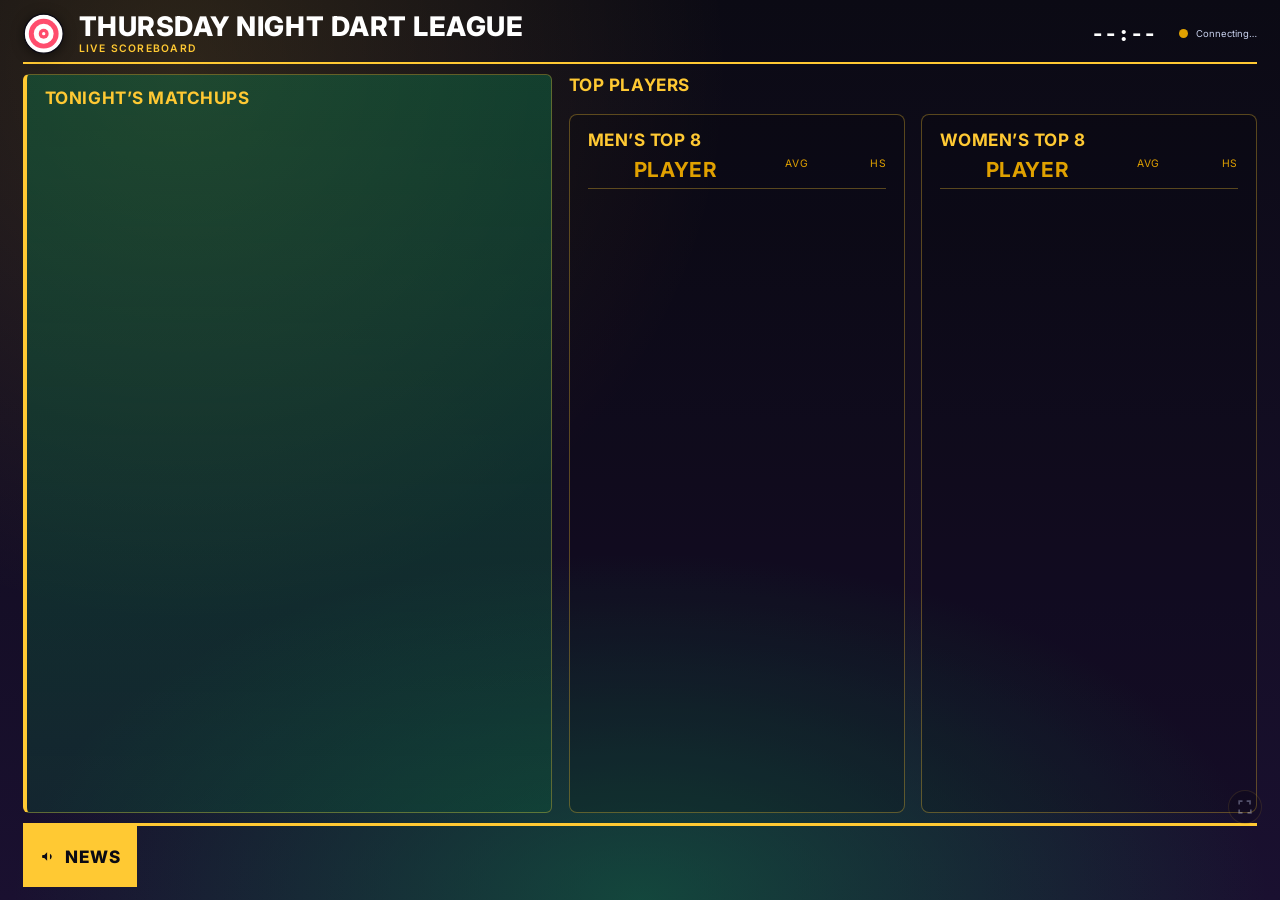
==== board/index.html @ d54d3bce "Remove Big Shoulders Display font from index.html" ====
<!DOCTYPE html>
<html lang="en">
<head>
<meta charset="UTF-8">
<meta name="viewport" content="width=device-width, initial-scale=1.0">
<title>Thursday Night Dart League — Live Board</title>

<link rel="preconnect" href="https://fonts.googleapis.com">
<link rel="preconnect" href="https://fonts.gstatic.com" crossorigin>
<link href="https://fonts.googleapis.com/css2?family=Space+Mono:wght@400;700&family=Inter:wght@400;500;600;700&display=swap" rel="stylesheet">

<link rel="stylesheet" href="../styles.css">   <!-- your existing board stylesheet, unchanged -->
<link rel="stylesheet" href="board-extra.css">
</head>
<body>

<div id="app">

  <header class="site-header">
    <div class="brand">
      <span class="brand-mark" aria-hidden="true">
        <svg viewBox="0 0 100 100" width="100%" height="100%">
          <circle cx="50" cy="50" r="47" fill="var(--chalk)"/>
          <circle cx="50" cy="50" r="47" fill="none" stroke="var(--wood)" stroke-width="3"/>
          <circle cx="50" cy="50" r="36" fill="var(--lose)"/>
          <circle cx="50" cy="50" r="24" fill="var(--chalk)"/>
          <circle cx="50" cy="50" r="12" fill="var(--lose)"/>
          <circle cx="50" cy="50" r="4" fill="var(--chalk)"/>
        </svg>
      </span>
      <div class="brand-text">
        <h1 id="league-name">Thursday Night Dart League</h1>
        <p class="tagline">Live Scoreboard</p>
      </div>
    </div>
    <div class="header-status">
      <div class="clock" id="clock">--:--</div>
      <div class="status" id="status">
        <span class="status-dot" id="status-dot"></span>
        <span id="status-text">Connecting…</span>
      </div>
    </div>
  </header>

  <main class="board">

    <section class="panel matchups" aria-labelledby="matchups-title">
      <h2 id="matchups-title">Tonight&rsquo;s Matchups</h2>
      <ol class="match-list" id="match-list"><!-- rendered by script.js --></ol>
    </section>

    <aside class="side-stack">

      <section class="panel awards" aria-labelledby="awards-title">
        <h2 id="awards-title">Top Players</h2>
        <div class="award-row" id="award-row"><!-- rendered by script.js --></div>
      </section>

      <section class="panel leaderboards" aria-label="Top players">
        <div class="leaderboard" id="men-board">
          <h2>Men&rsquo;s Top 8</h2>
          <div class="lb-head">
            <span class="lb-rank"></span>
            <span class="lb-name">Player</span>
            <span class="lb-stat">Avg</span>
            <span class="lb-stat">HS</span>
          </div>
          <ol class="lb-list" id="men-list"><!-- rendered by script.js --></ol>
        </div>
        <div class="leaderboard" id="women-board">
          <h2>Women&rsquo;s Top 8</h2>
          <div class="lb-head">
            <span class="lb-rank"></span>
            <span class="lb-name">Player</span>
            <span class="lb-stat">Avg</span>
            <span class="lb-stat">HS</span>
          </div>
          <ol class="lb-list" id="women-list"><!-- rendered by script.js --></ol>
        </div>
      </section>

    </aside>

  </main>

  <footer class="ticker" aria-label="League news">
    <div class="ticker-label">
      <svg viewBox="0 0 24 24" width="1em" height="1em" aria-hidden="true"><path fill="currentColor" d="M3 11v2a1 1 0 0 0 1 1h2l4 4V6L6 10H4a1 1 0 0 0-1 1zm13.5 1a4.5 4.5 0 0 0-2.5-4.03v8.06A4.5 4.5 0 0 0 16.5 12z"/></svg>
      News
    </div>
    <div class="ticker-viewport">
      <div class="ticker-track" id="ticker-track"><!-- rendered by script.js --></div>
    </div>
  </footer>

  <button id="fullscreen-toggle" class="fullscreen-toggle" title="Toggle fullscreen (F)" aria-label="Toggle fullscreen">
    <svg viewBox="0 0 24 24" width="20" height="20"><path fill="currentColor" d="M4 9V4h5v2H6v3H4zm10-5h5v5h-2V6h-3V4zM4 15h2v3h3v2H4v-5zm14 3v-3h2v5h-5v-2h3z"/></svg>
  </button>

</div>

<!-- type="module": the board now reads live from the league database (lib/store.js) -->
<script type="module" src="script.js"></script>
</body>
</html>
---- styles.css ----
/* ==========================================================================
   Thursday Night Dart League — TV Scoreboard
   Design: pub scoreboard — walnut & felt backdrop, brass rules, chalk type.
   Layout fills the viewport exactly (built for a TV, no scrolling), and
   scales fluidly with clamp()/vh/vw so it still looks right on a laptop
   preview or a 4K panel.
   ========================================================================== */

:root {
  /* --- color tokens (bright/pop palette) --- */
  --wood: #0B0A14;
  --wood-2: #1A1030;
  --felt: #0F6B45;
  --felt-2: #0B5636;
  --brass: #FFC933;
  --brass-dim: #E0A100;
  --chalk: #FFFFFF;
  --chalk-dim: #C9D2EE;
  --win: #2BEF9A;
  --win-rgb: 43, 239, 154;
  --lose: #FF4D6D;
  --tie: #FFC933;
  --line: rgba(255, 201, 51, 0.32);

  /* --- type --- */
  --font-display: 'Inter', sans-serif;
  --font-mono: 'Space Mono', monospace;
  --font-body: 'Inter', sans-serif;

  color-scheme: dark;
}

* { box-sizing: border-box; }

html, body {
  margin: 0;
  padding: 0;
  width: 100%;
  height: 100%;
  background: var(--wood);
  color: var(--chalk);
  font-family: var(--font-body);
  overflow: hidden;
}

#app {
  position: relative;
  width: 100vw;
  height: 100vh;
  display: flex;
  flex-direction: column;
  padding: clamp(10px, 1.4vh, 22px) clamp(14px, 1.8vw, 34px);
  gap: clamp(8px, 1.1vh, 16px);

  background:
    radial-gradient(circle at 14% 8%, rgba(255, 201, 51, 0.14), transparent 40%),
    radial-gradient(ellipse 70% 55% at 50% 100%, rgba(15, 107, 69, 0.6), transparent 70%),
    linear-gradient(180deg, var(--wood) 0%, var(--wood-2) 100%);
}

/* ==========================================================================
   Header
   ========================================================================== */

.site-header {
  flex: 0 0 auto;
  display: flex;
  align-items: center;
  justify-content: space-between;
  padding-bottom: clamp(6px, 0.9vh, 12px);
  border-bottom: 2px solid var(--brass);
}

.brand {
  display: flex;
  align-items: center;
  gap: clamp(10px, 1.1vw, 18px);
}

.brand-mark {
  display: block;
  width: clamp(34px, 4.6vh, 58px);
  height: clamp(34px, 4.6vh, 58px);
  filter: drop-shadow(0 2px 6px rgba(0, 0, 0, 0.5));
  flex: none;
}

.brand-text h1 {
  margin: 0;
  font-family: var(--font-display);
  font-weight: 800;
  text-transform: uppercase;
  letter-spacing: 0.02em;
  font-size: clamp(20px, 3vh, 40px);
  line-height: 1;
  color: var(--chalk);
}

.tagline {
  margin: 2px 0 0;
  font-size: clamp(10px, 1.15vh, 16px);
  color: var(--brass);
  letter-spacing: 0.12em;
  text-transform: uppercase;
  font-weight: 600;
}

.header-status {
  display: flex;
  align-items: center;
  gap: clamp(14px, 1.8vw, 28px);
}

.clock {
  font-family: var(--font-mono);
  font-size: clamp(16px, 2.4vh, 32px);
  font-weight: 700;
  color: var(--chalk);
  font-variant-numeric: tabular-nums;
}

.status {
  display: flex;
  align-items: center;
  gap: 8px;
  font-size: clamp(9px, 1.05vh, 14px);
  color: var(--chalk-dim);
}

.status-dot {
  width: 9px;
  height: 9px;
  border-radius: 50%;
  background: var(--brass-dim);
  flex: none;
}

.status-dot.live {
  background: var(--win);
  box-shadow: 0 0 0 0 rgba(var(--win-rgb), 0.6);
  animation: pulse 2.4s ease-out infinite;
}

.status-dot.stale {
  background: var(--lose);
}

@keyframes pulse {
  0%   { box-shadow: 0 0 0 0 rgba(var(--win-rgb), 0.55); }
  70%  { box-shadow: 0 0 0 8px rgba(var(--win-rgb), 0); }
  100% { box-shadow: 0 0 0 0 rgba(var(--win-rgb), 0); }
}

/* ==========================================================================
   Main board grid
   ========================================================================== */

.board {
  flex: 1 1 auto;
  min-height: 0;
  display: grid;
  grid-template-columns: 1fr 1.3fr;
  gap: clamp(10px, 1.3vw, 22px);
}

.panel {
  min-height: 0;
  display: flex;
  flex-direction: column;
}

.panel h2 {
  margin: 0 0 clamp(6px, 0.8vh, 12px);
  font-family: var(--font-display);
  font-weight: 700;
  text-transform: uppercase;
  letter-spacing: 0.03em;
  font-size: clamp(14px, 1.9vh, 24px);
  color: var(--brass);
  flex: none;
}

/* ==========================================================================
   Tonight's Matchups (hero section)
   ========================================================================== */

.matchups {
  background: linear-gradient(180deg, rgba(15, 107, 69, 0.5), rgba(11, 86, 54, 0.32));
  border: 1px solid var(--line);
  border-left: 4px solid var(--brass);
  border-radius: 6px;
  padding: clamp(10px, 1.3vh, 18px) clamp(12px, 1.4vw, 22px);
}

.match-list {
  list-style: none;
  margin: 0;
  padding: 0;
  flex: 1 1 auto;
  min-height: 0;
  display: flex;
  flex-direction: column;
  justify-content: space-evenly;
  overflow-y: auto;
}

.match-row {
  display: grid;
  grid-template-columns: 1fr auto 1fr;
  align-items: center;
  gap: clamp(8px, 1vw, 16px);
  padding: clamp(4px, 0.7vh, 10px) 0;
  border-bottom: 1px solid var(--line);
}

.match-row:last-child { border-bottom: none; }

.side {
  display: flex;
  align-items: center;
  gap: clamp(8px, 0.9vw, 14px);
  min-width: 0;
}

.side.side-b { flex-direction: row-reverse; text-align: right; }

.team-token {
  flex: none;
  width: clamp(36px, 5vh, 66px);
  height: clamp(36px, 5vh, 66px);
  border-radius: 50%;
  border: 3px solid var(--brass-dim);
  display: flex;
  align-items: center;
  justify-content: center;
  font-family: var(--font-mono);
  font-weight: 700;
  font-size: clamp(16px, 2.3vh, 30px);
  color: var(--brass);
  background: rgba(0, 0, 0, 0.25);
}

.team-info { min-width: 0; }

.team-players {
  margin: 0;
  font-family: var(--font-display);
  font-weight: 700;
  text-transform: uppercase;
  font-size: clamp(13px, 1.75vh, 23px);
  line-height: 1.05;
  color: var(--chalk);
  overflow: hidden;
  text-overflow: ellipsis;
  white-space: nowrap;
}

.score-box {
  display: flex;
  align-items: baseline;
  gap: clamp(6px, 0.8vw, 12px);
  font-family: var(--font-mono);
  font-weight: 700;
  font-size: clamp(20px, 3vh, 42px);
  color: var(--chalk-dim);
}

.score-box .divider {
  font-size: clamp(12px, 1.6vh, 20px);
  color: var(--brass-dim);
}

.match-row.a-leads .side-a .team-players,
.match-row.a-leads .score-a { color: var(--win); }
.match-row.b-leads .side-b .team-players,
.match-row.b-leads .score-b { color: var(--win); }

/* ==========================================================================
   Side stack: awards + leaderboards
   ========================================================================== */

.side-stack {
  display: flex;
  flex-direction: column;
  gap: clamp(10px, 1.3vh, 20px);
  min-height: 0;
}

.awards {
  flex: 0 0 auto;
}

.award-row {
  display: grid;
  grid-template-columns: repeat(4, 1fr);
  gap: clamp(6px, 0.8vw, 12px);
}

.medallion {
  display: flex;
  flex-direction: column;
  align-items: center;
  text-align: center;
  gap: 4px;
  padding: clamp(8px, 1vh, 14px) 4px;
  border: 1px solid var(--line);
  border-radius: 6px;
  background: rgba(0, 0, 0, 0.2);
}

.medallion .coin {
  width: clamp(28px, 3.6vh, 46px);
  height: clamp(28px, 3.6vh, 46px);
  border-radius: 50%;
  background: radial-gradient(circle at 32% 28%, #ecd48a, var(--brass) 55%, var(--brass-dim) 100%);
  color: var(--wood);
  display: flex;
  align-items: center;
  justify-content: center;
  font-size: clamp(12px, 1.5vh, 20px);
  font-weight: 700;
  box-shadow: inset 0 -2px 4px rgba(0,0,0,0.35);
}

.medallion .title {
  font-family: var(--font-display);
  font-weight: 700;
  letter-spacing: 0.06em;
  text-transform: uppercase;
  font-size: clamp(9px, 1.05vh, 13px);
  color: var(--brass);
}

.medallion .name {
  font-weight: 700;
  font-size: clamp(15px, 2vh, 28px);
  color: var(--chalk);
  line-height: 1.15;
}

.medallion .rating {
  font-family: var(--font-mono);
  font-size: clamp(9px, 1.05vh, 13px);
  color: var(--chalk-dim);
}

.leaderboards {
  flex: 1 1 auto;
  min-height: 0;
  display: grid;
  grid-template-columns: 1fr 1fr;
  gap: clamp(10px, 1.2vw, 18px);
}

.leaderboard {
  min-height: 0;
  display: flex;
  flex-direction: column;
  border: 1px solid var(--line);
  border-radius: 8px;
  padding: clamp(12px, 1.6vh, 20px) clamp(12px, 1.4vw, 20px);
  background: rgba(0, 0, 0, 0.15);
}

.lb-head {
  display: grid;
  grid-template-columns: clamp(26px, 4.5vh, 40px) 1fr clamp(50px, 8vh, 90px) clamp(50px, 8vh, 90px);
  gap: 6px;
  font-size: clamp(10px, 1.15vh, 15px);
  text-transform: uppercase;
  letter-spacing: 0.06em;
  color: var(--brass-dim);
  border-bottom: 1px solid var(--line);
  padding-bottom: 6px;
  margin-bottom: 4px;
  flex: none;
}

.lb-stat { text-align: right; }

.lb-list {
  list-style: none;
  margin: 0;
  padding: 0;
  flex: 1 1 auto;
  min-height: 0;
  display: flex;
  flex-direction: column;
  justify-content: space-evenly;
  overflow-y: auto;
}

.lb-row {
  display: grid;
  grid-template-columns: clamp(26px, 4.5vh, 40px) 1fr clamp(50px, 8vh, 90px) clamp(50px, 8vh, 90px);
  align-items: center;
  gap: 6px;
  padding: 4px 0;
}

.lb-rank {
  font-family: var(--font-mono);
  color: var(--brass);
  font-size: clamp(14px, 1.9vh, 24px);
  text-align: center;
}

.lb-name {
  min-width: 0;
  display: flex;
  align-items: baseline;
  gap: 6px;
  font-weight: 700;
  font-size: clamp(16px, 2.3vh, 32px);
}

.lb-name .player-name {
  min-width: 0;
  overflow: hidden;
  text-overflow: ellipsis;
  white-space: nowrap;
}

.lb-name .badges {
  font-size: 0.8em;
  flex: none;
  white-space: nowrap;
}

.lb-avg, .lb-hs {
  font-family: var(--font-mono);
  font-weight: 700;
  font-size: clamp(16px, 2.3vh, 32px);
  color: var(--chalk-dim);
  text-align: right;
}

/* ==========================================================================
   News ticker
   ========================================================================== */

.ticker {
  flex: 0 0 auto;
  display: flex;
  align-items: center;
  gap: clamp(12px, 1.4vw, 20px);
  height: clamp(46px, 7.2vh, 84px);
  border-top: 3px solid var(--brass);
  overflow: hidden;
}

.ticker-label {
  flex: none;
  display: flex;
  align-items: center;
  gap: 8px;
  padding: 0 clamp(12px, 1.3vw, 20px);
  height: 100%;
  background: var(--brass);
  color: var(--wood);
  font-family: var(--font-display);
  font-weight: 800;
  text-transform: uppercase;
  letter-spacing: 0.06em;
  font-size: clamp(14px, 1.9vh, 22px);
}

.ticker-viewport {
  flex: 1 1 auto;
  min-width: 0;
  height: 100%;
  overflow: hidden;
  position: relative;
}

.ticker-track {
  position: absolute;
  top: 0;
  left: 0;
  display: flex;
  align-items: center;
  height: 100%;
  white-space: nowrap;
  will-change: transform;
  animation: ticker-scroll linear infinite;
  animation-duration: 30s;
}

.ticker-item {
  display: inline-flex;
  align-items: center;
  padding-right: clamp(36px, 4.5vw, 70px);
  font-size: clamp(18px, 2.8vh, 36px);
  font-weight: 600;
  color: var(--chalk);
}

.ticker-item::before {
  content: '\2726';
  color: var(--brass);
  margin-right: clamp(12px, 1.6vw, 24px);
}

@keyframes ticker-scroll {
  from { transform: translateX(0); }
  to   { transform: translateX(-50%); }
}

/* ==========================================================================
   Cell flash — highlight a value that just changed on refresh
   ========================================================================== */

.flash {
  animation: flash-glow 2.6s ease-out;
  border-radius: 3px;
}

@keyframes flash-glow {
  0%   { box-shadow: 0 0 0 3px rgba(var(--win-rgb), 0.7); background: rgba(var(--win-rgb), 0.28); transform: scale(1.14); }
  30%  { transform: scale(1); }
  100% { box-shadow: 0 0 0 0 rgba(var(--win-rgb), 0); background: rgba(var(--win-rgb), 0); }
}

/* ==========================================================================
   Fullscreen toggle
   ========================================================================== */

.fullscreen-toggle {
  position: absolute;
  right: clamp(10px, 1.4vw, 20px);
  bottom: clamp(56px, 8.5vh, 96px);
  width: 34px;
  height: 34px;
  border-radius: 50%;
  border: 1px solid var(--line);
  background: rgba(0, 0, 0, 0.4);
  color: var(--chalk-dim);
  display: flex;
  align-items: center;
  justify-content: center;
  cursor: pointer;
  opacity: 0.35;
  transition: opacity 0.2s ease;
}

.fullscreen-toggle:hover,
.fullscreen-toggle:focus-visible {
  opacity: 1;
  color: var(--brass);
}

/* ==========================================================================
   Small-window fallback (e.g. previewing on a laptop, not a TV)
   ========================================================================== */

@media (max-width: 900px), (max-height: 500px) {
  html, body { overflow: auto; height: auto; }
  #app { height: auto; min-height: 100vh; overflow: visible; }
  .board { grid-template-columns: 1fr; flex: none; }
  .leaderboards { grid-template-columns: 1fr; flex: none; }
  .award-row { grid-template-columns: repeat(2, 1fr); }
  .panel, .side-stack, .leaderboard, .matchups {
    flex: none;
    height: auto;
  }
  .match-list, .lb-list {
    flex: none;
    overflow-y: visible;
    justify-content: flex-start;
    gap: 6px;
  }
  .team-players { white-space: normal; }
}

/* ==========================================================================
   Reduced motion
   ========================================================================== */

@media (prefers-reduced-motion: reduce) {
  .status-dot.live { animation: none; }
  .ticker-track { animation-duration: 90s; }
  .flash { animation: none; }
}
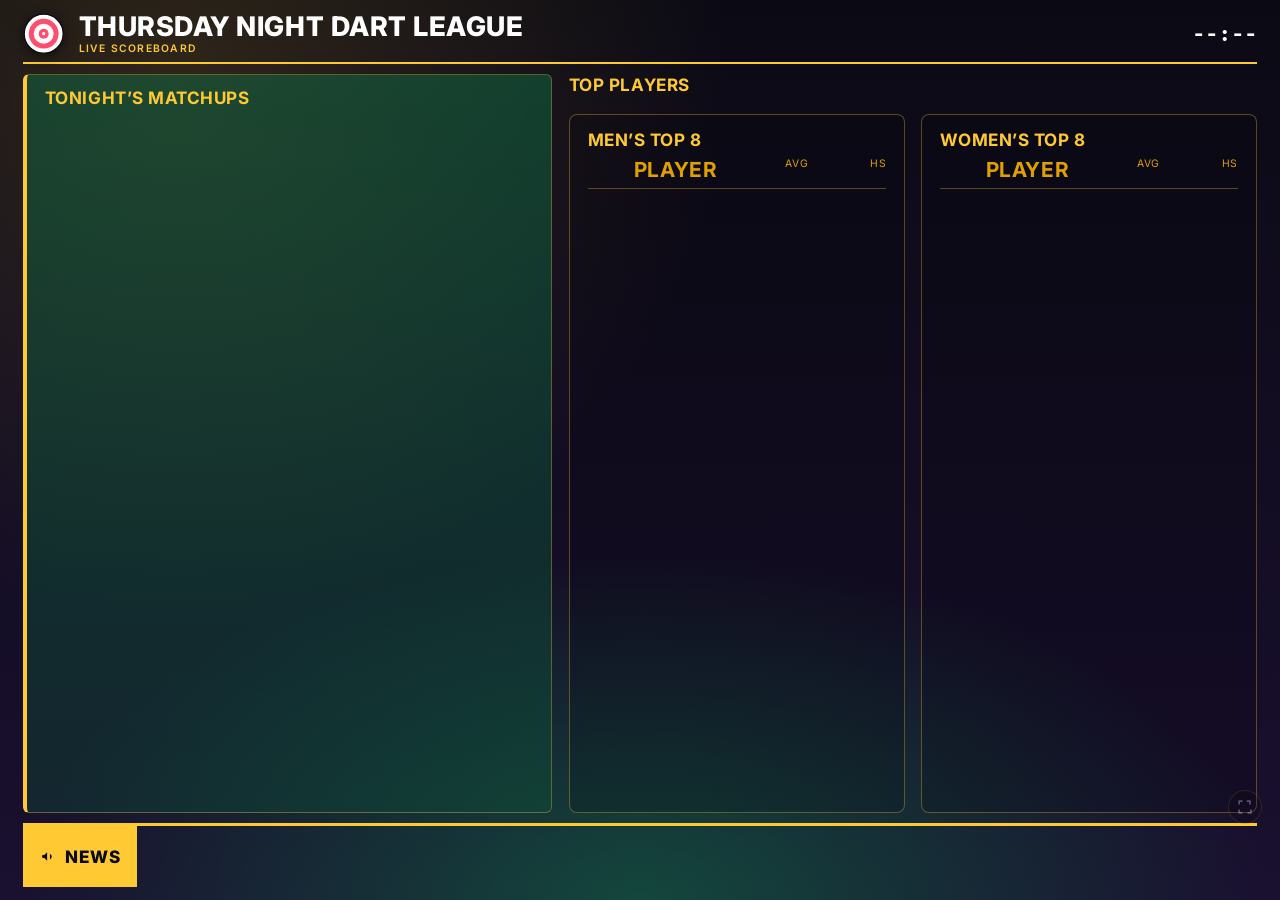
==== commit c28ab474: "Remove status section from header Removed status display elements from the header." ====
--- a/board/index.html
+++ b/board/index.html
@@ -35,10 +35,6 @@
     </div>
     <div class="header-status">
       <div class="clock" id="clock">--:--</div>
-      <div class="status" id="status">
-        <span class="status-dot" id="status-dot"></span>
-        <span id="status-text">Connecting…</span>
-      </div>
     </div>
   </header>
 
